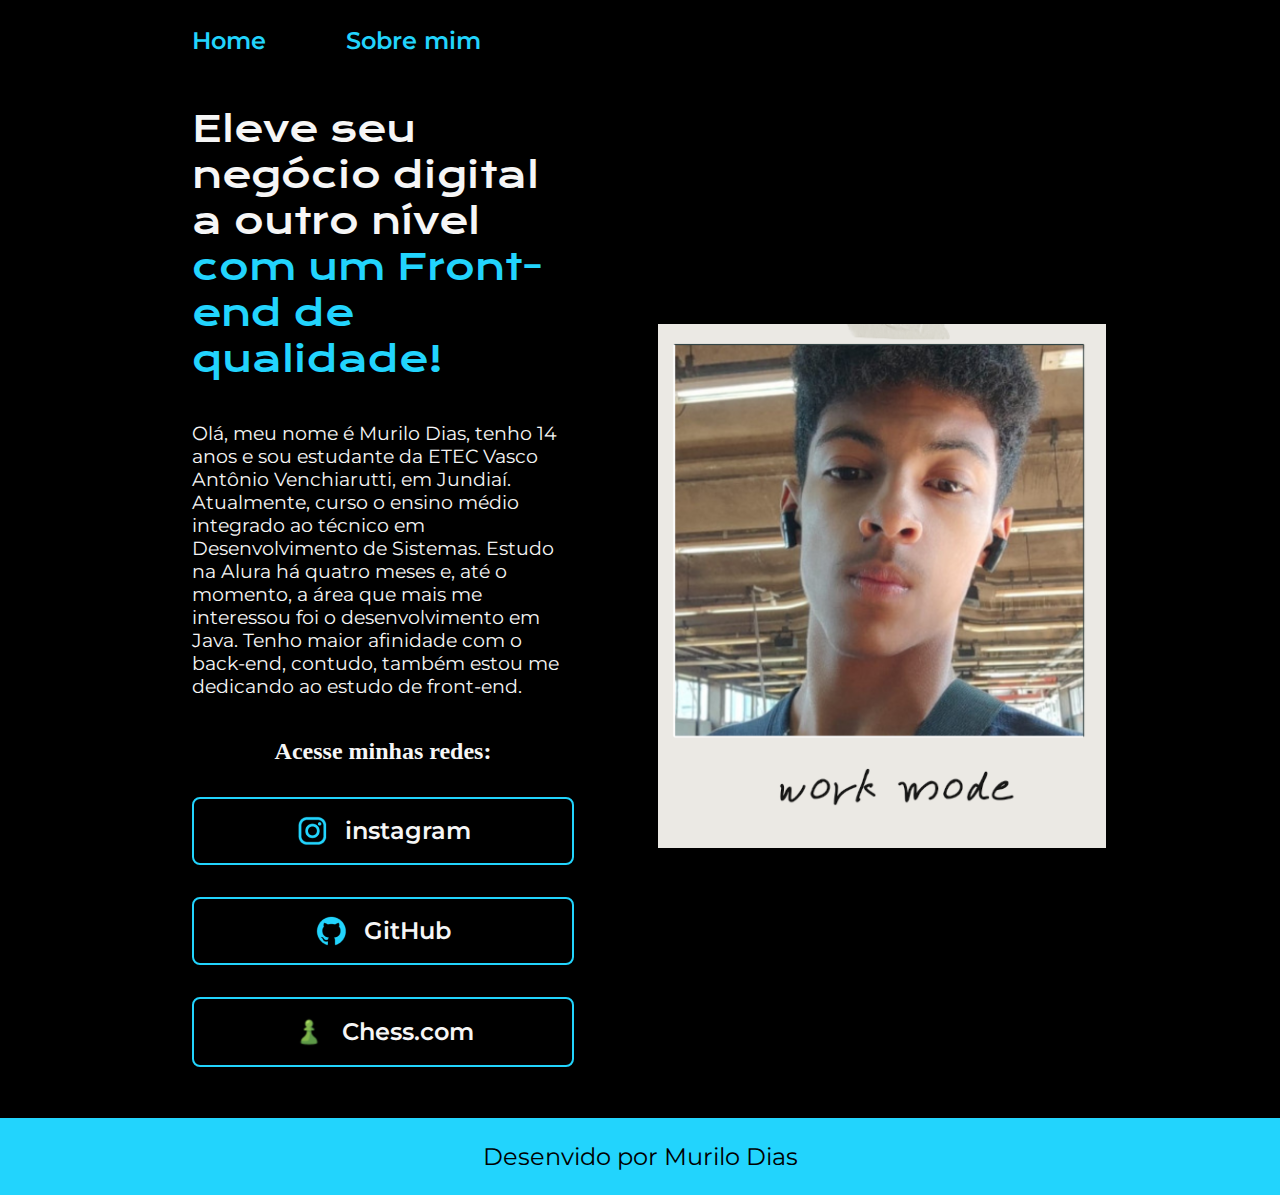
==== index.html @ 84ad5f9f "first commit" ====
<!DOCTYPE html>
<html lang="pt-br">
<head>
    <meta charset="UTF-8">
    <meta name="viewport" content="width=device-width, initial-scale=1.0">
    <title>Portifolio</title>
    <link rel="stylesheet" href="styles/style.css">
</head>
<body>
    <header class="cabecario">
        <nav class="cabecario__menu">
        <a class="cabecario__menu__link" href="index.html">Home</a>
        <a class="cabecario__menu__link" href="about.html">Sobre mim</a>
        </nav>
        
    </header>
    <main class = "apresentacao">
        <section class="apresentacao__texto">
            <h1 class="apresentacao__texto__titulo">Eleve seu negócio digital a outro nível <strong class = "destaque-titulo">com um Front-end de qualidade!</strong></h1>
            <p class="apresentacao__texto__paragrafo">
                Olá, meu nome é Murilo Dias, tenho 14 anos e sou estudante da ETEC Vasco Antônio
                 Venchiarutti, em Jundiaí. Atualmente, curso o ensino médio integrado ao técnico em
                 Desenvolvimento de Sistemas. Estudo na Alura há quatro meses e, até o momento, a área que mais
                  me interessou foi o desenvolvimento em Java. Tenho maior afinidade com o back-end, contudo, 
                  também estou me dedicando ao estudo de front-end.
            </p>
            <div class="apresentacao__links">
                <h2 class="apresentacao__links__texto">Acesse minhas redes:</h2>
                <a class="apresentacao__links__link" href="https://instagram.com/murilow.dds">
                    <img src="assets/instagram.png" alt="instagram logo">
                    instagram</a>
                <a class="apresentacao__links__link" href="https://github.com/murilo-dds">
                    <img src="assets/github.png" alt="github logo">
                    GitHub</a>
                <a class="apresentacao__links__link" href="https://www.chess.com/member/murilotopera">
                    <img src="assets/chess.com.png" alt="chess.com logo">
                    Chess.com</a>
            </div>
        </section>
       
            <img class="apresentacao__imagens" src="assets/murilo_canva.png" alt="Murilo Dias">
    </main>
    <footer class="rodape">
        <p>Desenvido por Murilo Dias</p>
    </footer>
</body>
</html>
---- styles/style.css ----
@import url('https://fonts.googleapis.com/css2?family=Krona+One&family=Montserrat:ital,wght@0,100..900;1,100..900&display=swap');

*{
    margin: 0;
    padding: 0;

}
:root{
    --cor--primaria--fundo: #000000;
    --cor--secundaria--texto: #F6f6f6;
    --cor--terciaria--destaque: #22D4FD;
    --hover--quartenaria--hover: #272727;
}

.cabecario{
    padding: 2% 0 0 15%
}

.cabecario__menu{
    display: flex;
    gap: 80px;
}
.cabecario__menu__link{
    font-size: 1.5rem;
    color: var(--cor--terciaria--destaque);
    font-family: "Montserrat", serif ;
    font-weight: 600;
    text-decoration: none;
}
body {
    /* height: 100vh; */
    box-sizing: border-box;
    background-color: var(--cor--primaria--fundo);
    color: var(--cor--secundaria--texto);
    
}
strong{
    color: var(--cor--terciaria--destaque);
}
.destaque-titulo{
    color: var(--cor--terciaria--destaque);
    font-weight: 400;
}
.apresentacao{
    display:flex;
    align-items: center;
    justify-content: space-between;
    padding: 4% 15% ;
    gap: 84px;

}
.apresentacao__texto{
    width: 615px;
    display: flex;
    flex-direction: column;
    gap: 40px;
    width: 50%;
    
}
.apresentacao__imagens{
    width: 50%;
}
.apresentacao__texto__titulo{
    font-size: 2.25rem;
    font-family:  "Krona One", serif;
    font-weight: 400;
}
.apresentacao__texto__paragrafo{
    font-size: 1.17rem;
    font-family: "Montserrat", serif;
    font-optical-sizing: auto;
    font-weight: weight;
    font-style: normal;
}
.apresentacao__links{
    display: flex;
    flex-direction: column;
    justify-content: space-between;
    align-items: center;
    gap: 32px;
    
}
.apresentacao__links__link{
    display: flex;
    align-content: center;
    align-items: center; 
    gap: 16px;
    justify-content: center;
    text-align: center;
    border: 2px solid var(--cor--terciaria--destaque);
    width: 378px;
    font-size: 1.5rem;
    font-family: "Montserrat", serif;
    font-weight: 600;
    color: var(--cor--secundaria--texto);
    padding: 16px 0;
    border-radius: 8px;
    text-decoration: none;
}
.apresentacao__links__texto{
    font-size: 1.5rem;
}
.apresentacao__links__link:hover{
    background-color:  var(--hover--quartenaria--hover);
}

.rodape{
    background-color: var(--cor--terciaria--destaque);
    font-size: 1.5rem;
    color: var(--cor--primaria--fundo);
    display: flex;
    align-items: center;
    text-align: center;
    justify-content: center;
    padding: 24px 0px;
    font-family: "Montserrat",  sans-serif;
    font-weight: 400px;
}
@media (max-width:850px){
    .apresentacao{
        flex-direction: column-reverse;
    }
    .apresentacao__texto{
        width: auto;
    }
    .cabecario__menu{
        justify-content: center;
    }
    .cabecario{
        padding: 5% 0% 5% 0%
    }
    .apresentacao__imagens{
        width: 70%;
    }
}
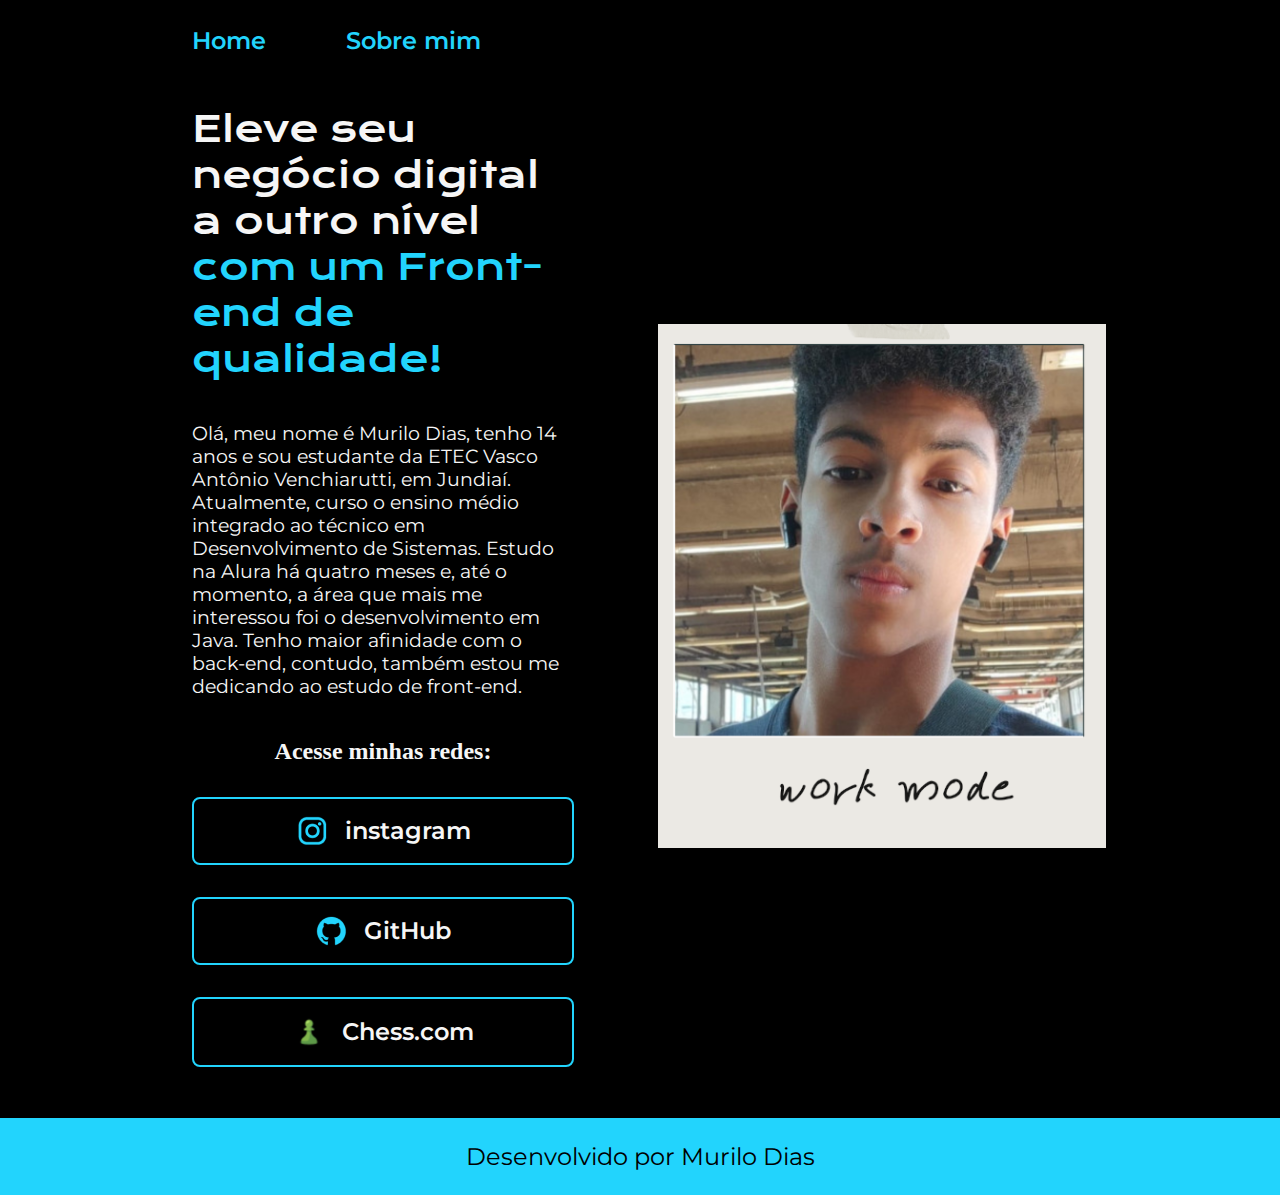
==== commit 4f9b2b78: "segundo commit" ====
--- a/index.html
+++ b/index.html
@@ -41,7 +41,7 @@
             <img class="apresentacao__imagens" src="assets/murilo_canva.png" alt="Murilo Dias">
     </main>
     <footer class="rodape">
-        <p>Desenvido por Murilo Dias</p>
+        <p>Desenvolvido por Murilo Dias</p>
     </footer>
 </body>
 </html>--- a/styles/style.css
+++ b/styles/style.css
@@ -119,6 +119,7 @@
 @media (max-width:850px){
     .apresentacao{
         flex-direction: column-reverse;
+        padding: 5%;
     }
     .apresentacao__texto{
         width: auto;
